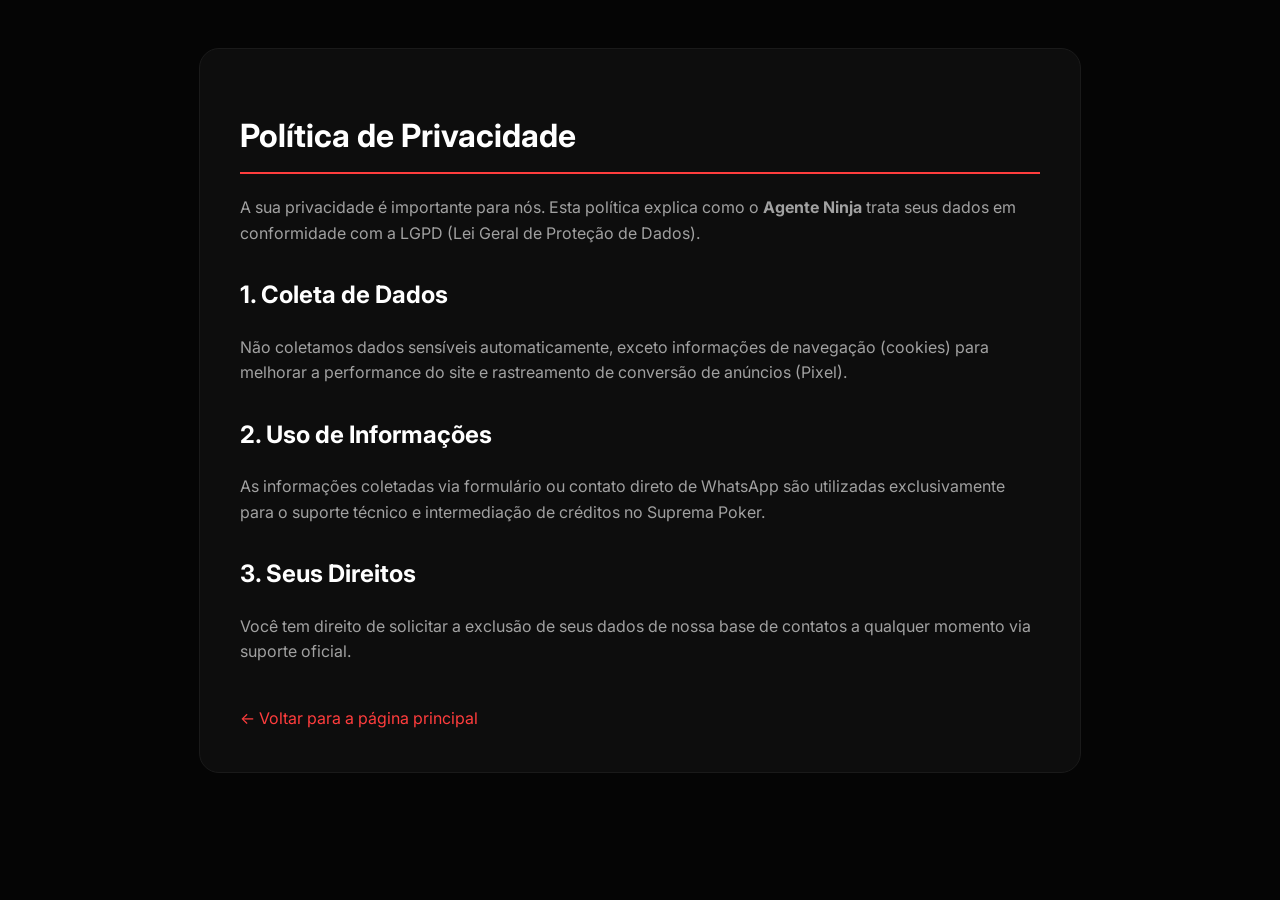
==== privacidade.html @ 1b99966a "Create privacidade.html" ====
<!DOCTYPE html>
<html lang="pt-br">
<head>
    <meta charset="UTF-8">
    <title>Política de Privacidade - Agente Ninja</title>
    <meta name="viewport" content="width=device-width, initial-scale=1.0">
    <link href="https://fonts.googleapis.com/css2?family=Inter:wght@400;700&display=swap" rel="stylesheet">
    <style>
        body { background: #050505; color: #a1a1a1; font-family: 'Inter', sans-serif; line-height: 1.6; padding: 40px 20px; }
        .container { max-width: 800px; margin: 0 auto; background: #0d0d0d; padding: 40px; border-radius: 20px; border: 1px solid #1a1a1a; }
        h1 { color: #fff; border-bottom: 2px solid #ff3d3d; padding-bottom: 10px; }
        h2 { color: #fff; margin-top: 30px; }
        a { color: #ff3d3d; text-decoration: none; }
    </style>
</head>
<body>
    <div class="container">
        <h1>Política de Privacidade</h1>
        <p>A sua privacidade é importante para nós. Esta política explica como o <strong>Agente Ninja</strong> trata seus dados em conformidade com a LGPD (Lei Geral de Proteção de Dados).</p>
        
        <h2>1. Coleta de Dados</h2>
        <p>Não coletamos dados sensíveis automaticamente, exceto informações de navegação (cookies) para melhorar a performance do site e rastreamento de conversão de anúncios (Pixel).</p>
        
        <h2>2. Uso de Informações</h2>
        <p>As informações coletadas via formulário ou contato direto de WhatsApp são utilizadas exclusivamente para o suporte técnico e intermediação de créditos no Suprema Poker.</p>
        
        <h2>3. Seus Direitos</h2>
        <p>Você tem direito de solicitar a exclusão de seus dados de nossa base de contatos a qualquer momento via suporte oficial.</p>
        
        <br><a href="index.html">← Voltar para a página principal</a>
    </div>
</body>
</html>
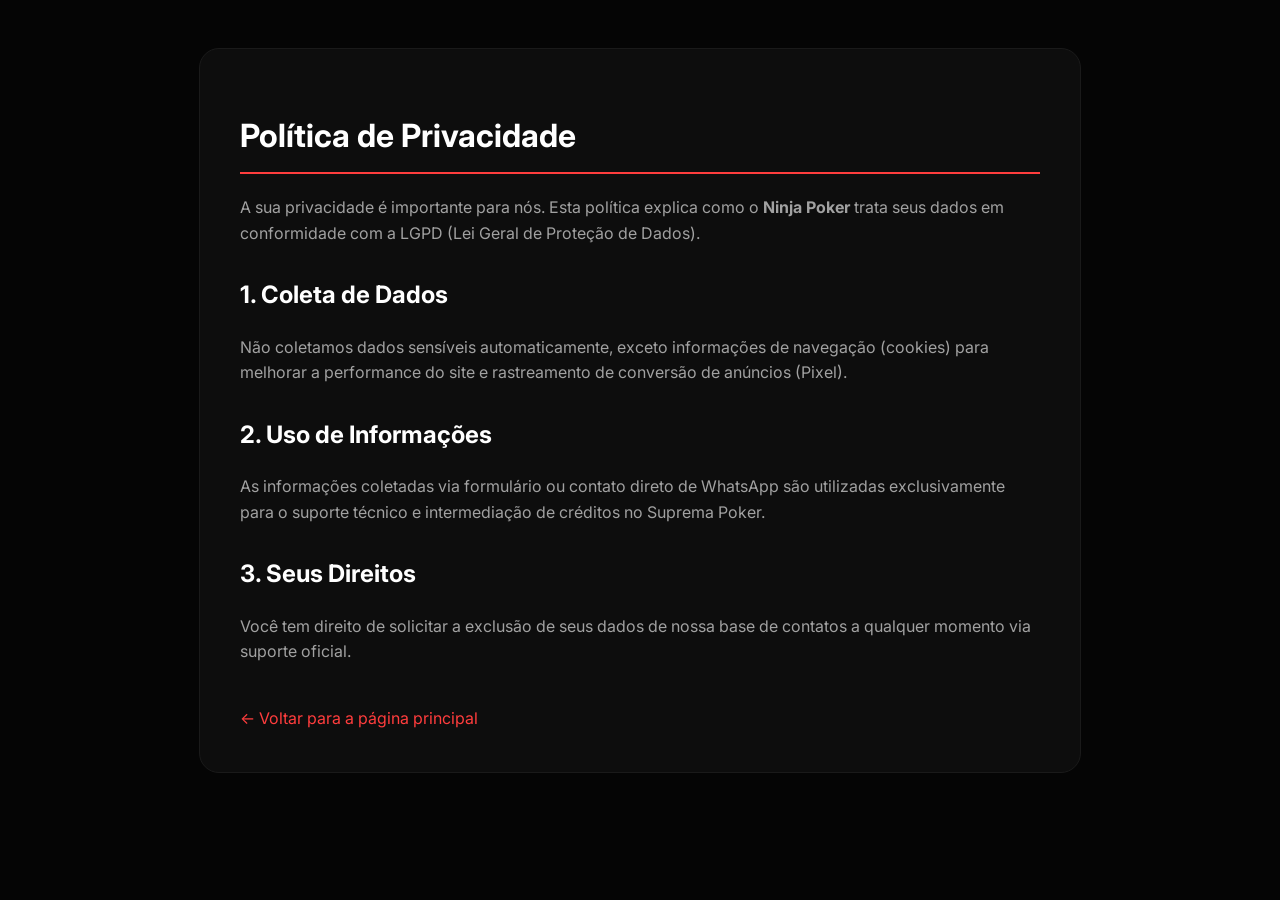
==== commit 0b995b60: "Update privacidade.html" ====
--- a/privacidade.html
+++ b/privacidade.html
@@ -2,7 +2,7 @@
 <html lang="pt-br">
 <head>
     <meta charset="UTF-8">
-    <title>Política de Privacidade - Agente Ninja</title>
+    <title>Política de Privacidade - Ninja Poker</title>
     <meta name="viewport" content="width=device-width, initial-scale=1.0">
     <link href="https://fonts.googleapis.com/css2?family=Inter:wght@400;700&display=swap" rel="stylesheet">
     <style>
@@ -16,7 +16,7 @@
 <body>
     <div class="container">
         <h1>Política de Privacidade</h1>
-        <p>A sua privacidade é importante para nós. Esta política explica como o <strong>Agente Ninja</strong> trata seus dados em conformidade com a LGPD (Lei Geral de Proteção de Dados).</p>
+        <p>A sua privacidade é importante para nós. Esta política explica como o <strong>Ninja Poker</strong> trata seus dados em conformidade com a LGPD (Lei Geral de Proteção de Dados).</p>
         
         <h2>1. Coleta de Dados</h2>
         <p>Não coletamos dados sensíveis automaticamente, exceto informações de navegação (cookies) para melhorar a performance do site e rastreamento de conversão de anúncios (Pixel).</p>
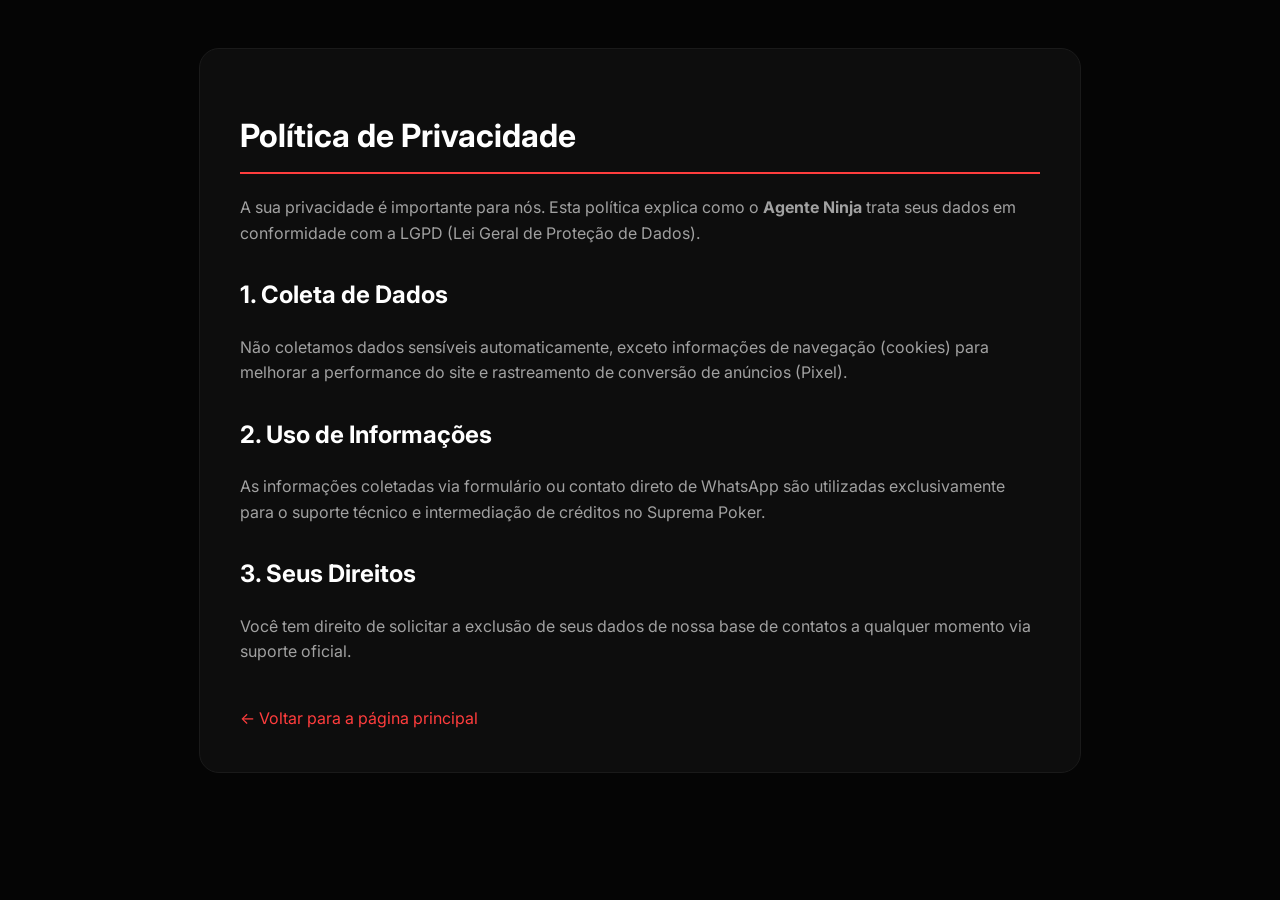
==== commit 9128bac2: "Update privacidade.html" ====
--- a/privacidade.html
+++ b/privacidade.html
@@ -2,7 +2,7 @@
 <html lang="pt-br">
 <head>
     <meta charset="UTF-8">
-    <title>Política de Privacidade - Ninja Poker</title>
+    <title>Política de Privacidade - Agente Ninja</title>
     <meta name="viewport" content="width=device-width, initial-scale=1.0">
     <link href="https://fonts.googleapis.com/css2?family=Inter:wght@400;700&display=swap" rel="stylesheet">
     <style>
@@ -16,7 +16,7 @@
 <body>
     <div class="container">
         <h1>Política de Privacidade</h1>
-        <p>A sua privacidade é importante para nós. Esta política explica como o <strong>Ninja Poker</strong> trata seus dados em conformidade com a LGPD (Lei Geral de Proteção de Dados).</p>
+        <p>A sua privacidade é importante para nós. Esta política explica como o <strong>Agente Ninja</strong> trata seus dados em conformidade com a LGPD (Lei Geral de Proteção de Dados).</p>
         
         <h2>1. Coleta de Dados</h2>
         <p>Não coletamos dados sensíveis automaticamente, exceto informações de navegação (cookies) para melhorar a performance do site e rastreamento de conversão de anúncios (Pixel).</p>
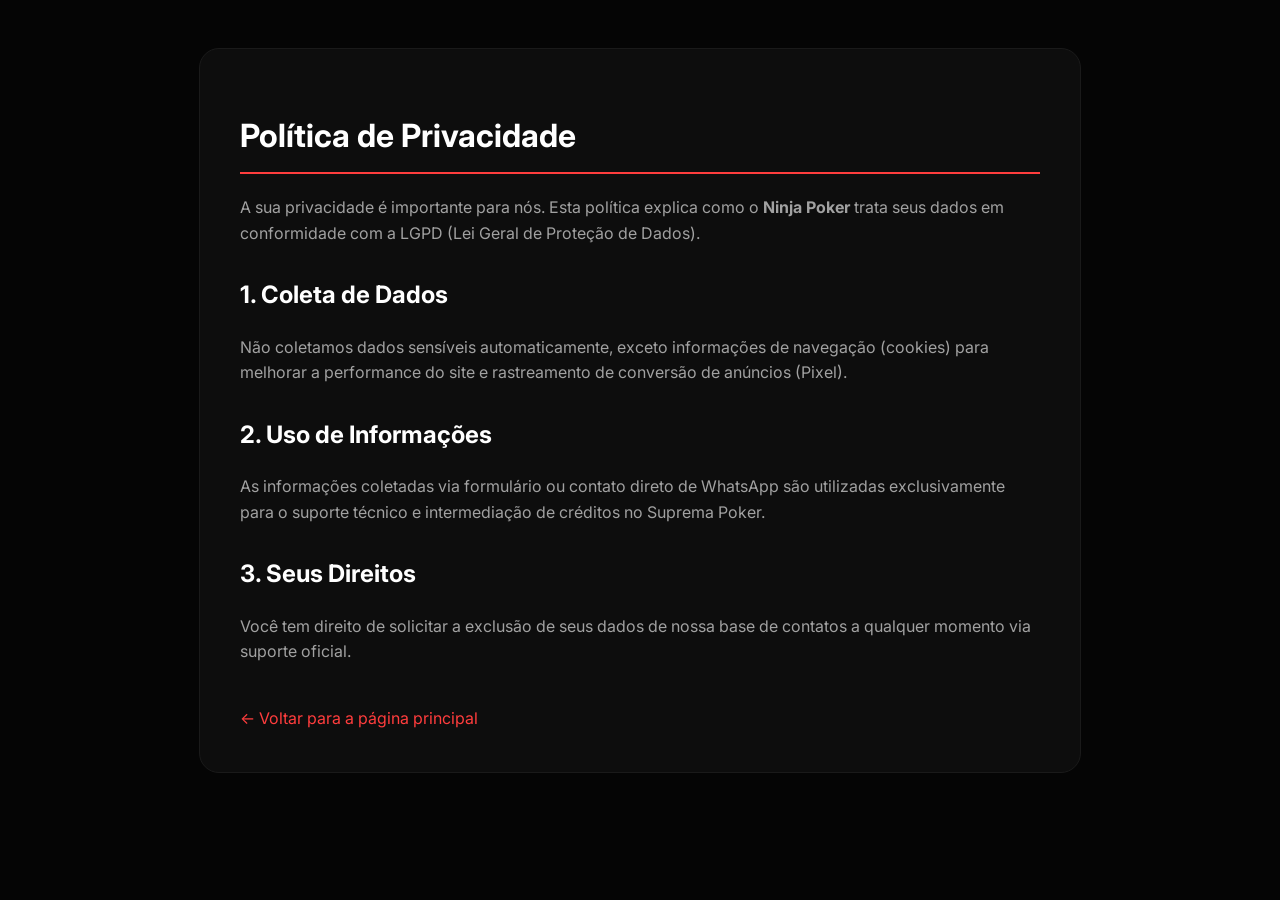
==== commit 1f3526b3: "Update privacidade.html" ====
--- a/privacidade.html
+++ b/privacidade.html
@@ -2,7 +2,7 @@
 <html lang="pt-br">
 <head>
     <meta charset="UTF-8">
-    <title>Política de Privacidade - Agente Ninja</title>
+    <title>Política de Privacidade - Ninja Poker</title>
     <meta name="viewport" content="width=device-width, initial-scale=1.0">
     <link href="https://fonts.googleapis.com/css2?family=Inter:wght@400;700&display=swap" rel="stylesheet">
     <style>
@@ -16,7 +16,7 @@
 <body>
     <div class="container">
         <h1>Política de Privacidade</h1>
-        <p>A sua privacidade é importante para nós. Esta política explica como o <strong>Agente Ninja</strong> trata seus dados em conformidade com a LGPD (Lei Geral de Proteção de Dados).</p>
+        <p>A sua privacidade é importante para nós. Esta política explica como o <strong>Ninja Poker</strong> trata seus dados em conformidade com a LGPD (Lei Geral de Proteção de Dados).</p>
         
         <h2>1. Coleta de Dados</h2>
         <p>Não coletamos dados sensíveis automaticamente, exceto informações de navegação (cookies) para melhorar a performance do site e rastreamento de conversão de anúncios (Pixel).</p>
